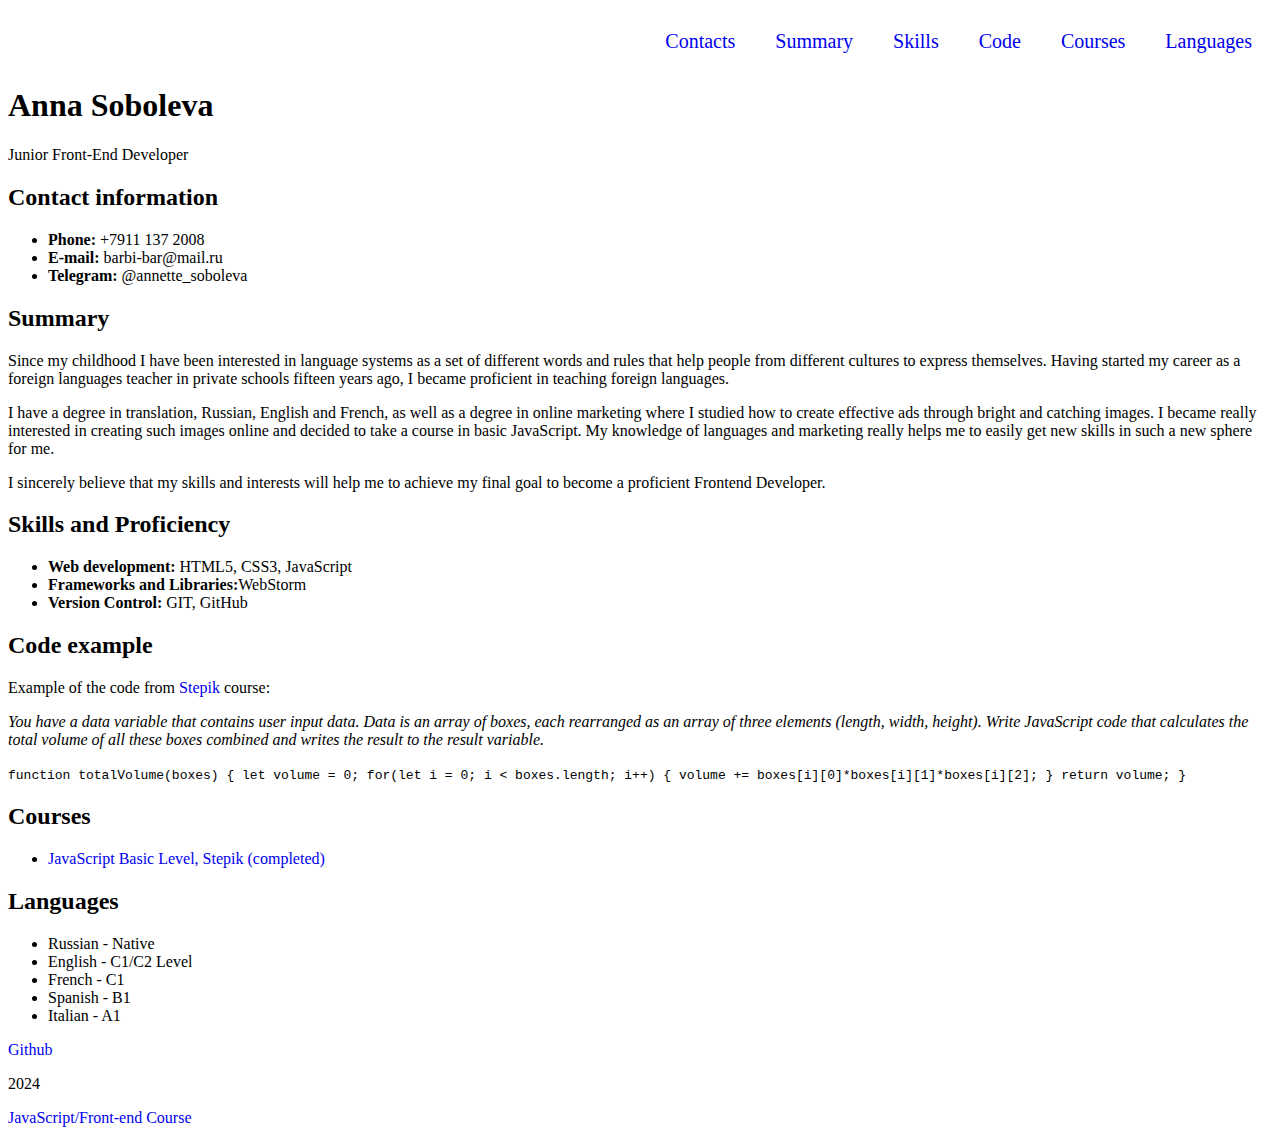
==== index.html @ e8dba631 "fix: update" ====
<!DOCTYPE html>
<html lang="en">
<head>
<meta charset="UTF-8">
    <meta content="IE=edge" http-equiv="X-UA-Compatible">
<meta name="viewport" content="width=device-width, initial-scale=1.0">
    <link rel="icon" href="assets/favicon.ico" />
    <link rel="preconnect" href="https://fonts.googleapis.com">
    <link rel="preconnect" href="https://fonts.gstatic.com" crossorigin>
    <link href="https://fonts.googleapis.com/css2?family=Poppins:ital,wght@0,100;0,200;0,300;0,400;0,500;0,600;0,700;0,800;0,900;1,100;1,200;1,300;1,400;1,500;1,600;1,700;1,800;1,900&display=swap" rel="stylesheet">
<title>Anna Soboleva</title>
    <link rel="stylesheet" href="style.css">
</head>
<body>
<header class="header">
        <div class="container">
        <nav class="nav">
            <ul class="nav-list">
                <li class="nav-item"><a href="#contacts" class="nav-link">Contacts</a></li>
                <li class="nav-item"><a href="#summary" class="nav-link">Summary</a></li>
                <li class="nav-item"><a href="#skills" class="nav-link">Skills</a></li>
                <li class="nav-item"><a href="#code" class="nav-link">Code</a></li>
                <li class="nav-item"><a href="#courses" class="nav-link">Courses</a></li>
                <li class="nav-item"><a href="#languages" class="nav-link">Languages</a></li>
            </ul>
        </nav>
        </div>
    </header>
<main>
    <div class="container">
        <section class="section" id="profile">
        <h1 class="section-title">Anna Soboleva</h1>
        <p class="job">Junior Front-End Developer</p>
        </section>
    <section class="section" id="contacts">
        <h2 class="section-title">Contact information</h2>
        <ul>
        <li class="sections"><b>Phone:</b> +7911 137 2008</li>
        <li class="sections"><b>E-mail:</b> barbi-bar@mail.ru</li>
        <li class="sections"><b>Telegram:</b> @annette_soboleva</li>
        </ul>
    </section>
    <section class="section" id="summary">
        <h2 class="section-title">Summary</h2>
        <p>Since my childhood I have been interested in language systems as a set of different words and rules that help people from different cultures to express themselves. Having started my career as a foreign languages teacher in private schools fifteen years ago, I became proficient in teaching foreign languages.</p>
        <p>I have a degree in translation, Russian, English and French, as well as a degree in online marketing where I studied how to create effective ads through bright and catching images. I became really interested in creating such images online and decided to take a course in basic JavaScript. My knowledge of languages and marketing really helps me to easily get new skills in such a new sphere for me.</p>
        <p>I sincerely believe that my skills and interests will help me to achieve my final goal to become a proficient Frontend Developer.</p>
    </section>
    <section class="section" id="skills">
        <h2 class="section-title">Skills and Proficiency</h2>
        <ul>
        <li class="sections"><b>Web development:</b> HTML5, CSS3, JavaScript</li>
        <li class="sections"><b>Frameworks and Libraries:</b>WebStorm</li>
        <li class="sections"><b>Version Control:</b> GIT, GitHub</li>
        </ul>
    </section>
    <section class="section" id="code">
        <h2 class="section-title">Code example</h2>
        <p>Example of the code from <a class="link" href="https://stepik.org/catalog">Stepik</a> course:</p>
        <p><i>You have a data variable that contains user input data. Data is an array of boxes, each rearranged as an array of three elements (length, width, height).
        Write JavaScript code that calculates the total volume of all these boxes combined and writes the result to the result variable.</i></p>
        <code>
            function totalVolume(boxes) {
            let volume = 0;
            for(let i = 0; i < boxes.length; i++) {
            volume += boxes[i][0]*boxes[i][1]*boxes[i][2]; }
            return volume; }
        </code>
    </section>
    <section class="section" id="courses">
        <h2 class="section-title">Courses</h2>
        <ul>
            <li class="sections">
                <a href="https://stepik.org/certificate/b7e472e0ac9bdf33347067282404cf47ea9c41db.pdf">JavaScript Basic Level, Stepik (completed)</a>
            </li>
        </ul>
    </section>
    <section class="section" id="languages">
        <h2 class="section-title">Languages</h2>
        <ul>
            <li class="sections">Russian - Native</li>
            <li class="sections">English - C1/C2 Level</li>
            <li class="sections">French - C1</li>
            <li class="sections">Spanish - B1</li>
            <li class="sections">Italian - A1</li>
        </ul>
    </section>
    </div>
</main>
<footer>
    <div class="container">
                <a class="link" href="https://github.com/JSBelka">Github</a>
                <p class="link">2024</p>
        <a class="link" href="https://rs.school/courses/javascript-ru">JavaScript/Front-end Course</a>
    </div>
</footer>
</body>
</html>
---- style.css ----
.body {
    font-family: "Poppins", sans-serif;
    min-height: 100vh;
    font-size: 15px;
    font-weight: 400;
    line-height: 1.5;
    color: #4d2323;
    margin: 0;
    padding: 0;
    display: flex;
    flex-direction: column;
    justify-content: space-between;
}
.container {
    max-width: 1440px;
    margin: 0 auto;
}
* {
    box-sizing: border-box;
}

.nav-list {
    display: flex;
    justify-content: flex-end;
    align-items: center;
    list-style: none;
}
.nav-link {
    padding: 0 20px;
    line-height: 50px;
    transition: 0.3s;
}
a {
    text-decoration: none;
}
.nav-item {
    font-size: 20px;
}
html {
    scroll-behavior: smooth;
}
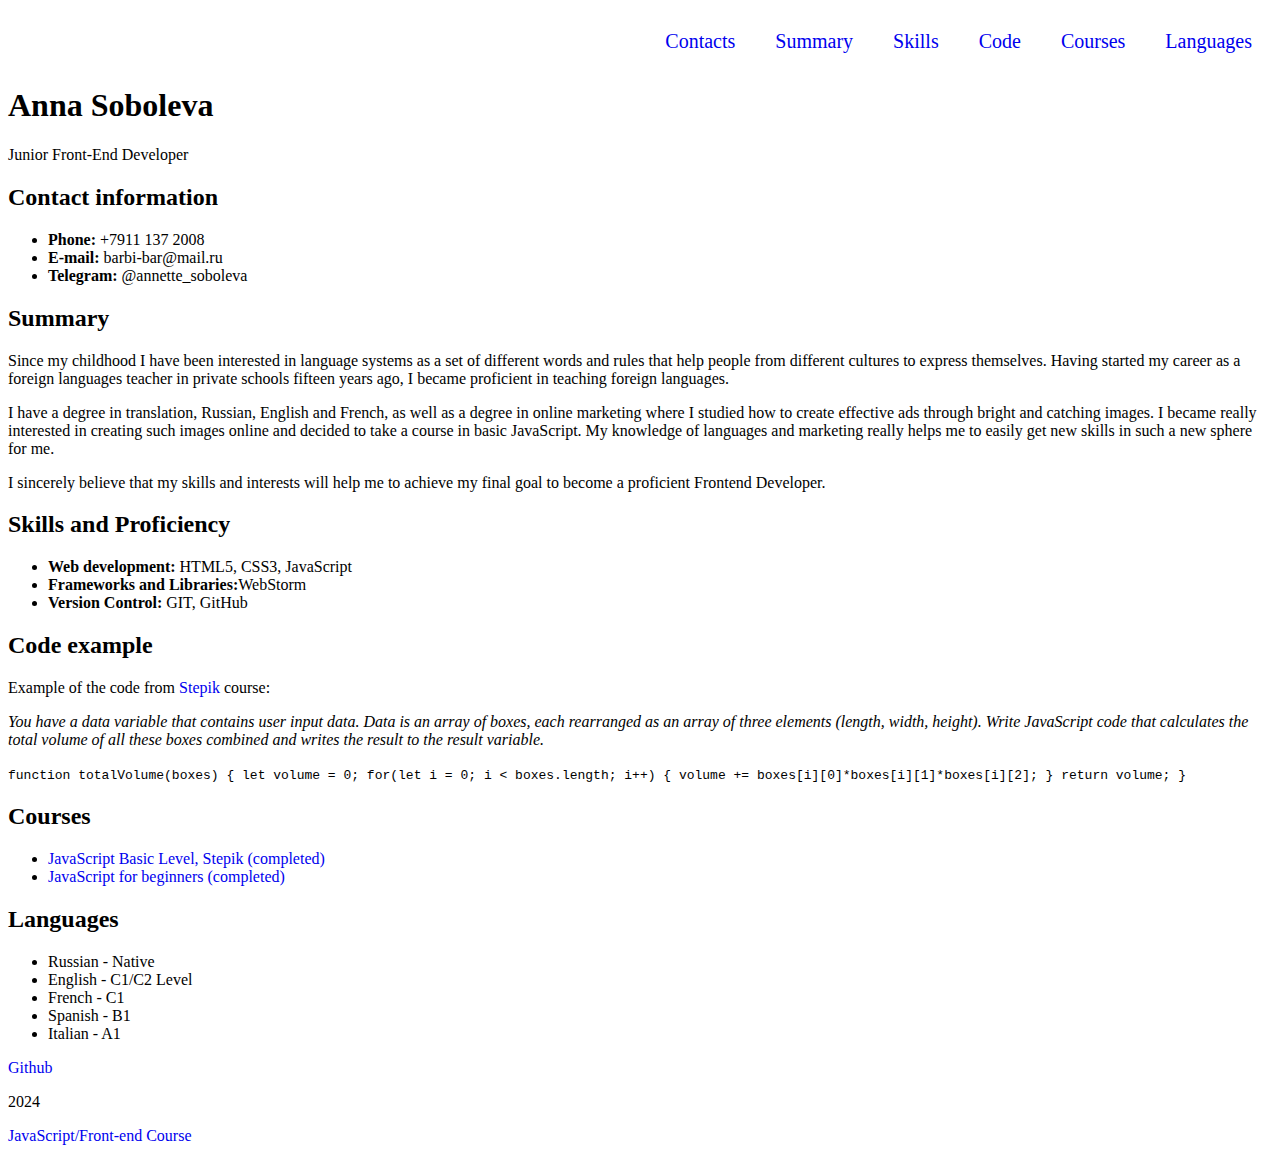
==== commit 8f3541ff: "fix: update" ====
--- a/index.html
+++ b/index.html
@@ -26,6 +26,7 @@
         </nav>
         </div>
     </header>
+
 <main>
     <div class="container">
         <section class="section" id="profile">
@@ -35,9 +36,9 @@
     <section class="section" id="contacts">
         <h2 class="section-title">Contact information</h2>
         <ul>
-        <li class="sections"><b>Phone:</b> +7911 137 2008</li>
-        <li class="sections"><b>E-mail:</b> barbi-bar@mail.ru</li>
-        <li class="sections"><b>Telegram:</b> @annette_soboleva</li>
+        <li><b>Phone:</b> +7911 137 2008</li>
+        <li><b>E-mail:</b> barbi-bar@mail.ru</li>
+        <li><b>Telegram:</b> @annette_soboleva</li>
         </ul>
     </section>
     <section class="section" id="summary">
@@ -49,9 +50,9 @@
     <section class="section" id="skills">
         <h2 class="section-title">Skills and Proficiency</h2>
         <ul>
-        <li class="sections"><b>Web development:</b> HTML5, CSS3, JavaScript</li>
-        <li class="sections"><b>Frameworks and Libraries:</b>WebStorm</li>
-        <li class="sections"><b>Version Control:</b> GIT, GitHub</li>
+        <li><b>Web development:</b> HTML5, CSS3, JavaScript</li>
+        <li><b>Frameworks and Libraries:</b>WebStorm</li>
+        <li><b>Version Control:</b> GIT, GitHub</li>
         </ul>
     </section>
     <section class="section" id="code">
@@ -70,23 +71,27 @@
     <section class="section" id="courses">
         <h2 class="section-title">Courses</h2>
         <ul>
-            <li class="sections">
-                <a href="https://stepik.org/certificate/b7e472e0ac9bdf33347067282404cf47ea9c41db.pdf">JavaScript Basic Level, Stepik (completed)</a>
+            <li>
+                <a class="link" href="https://stepik.org/certificate/b7e472e0ac9bdf33347067282404cf47ea9c41db.pdf">JavaScript Basic Level, Stepik (completed)</a>
+            </li>
+            <li>
+                <a class="link" href="https://stepik.org/certificate/6a357294041668e39c535739e636475e498c36cb.pdf">JavaScript for beginners (completed)</a>
             </li>
         </ul>
     </section>
     <section class="section" id="languages">
         <h2 class="section-title">Languages</h2>
         <ul>
-            <li class="sections">Russian - Native</li>
-            <li class="sections">English - C1/C2 Level</li>
-            <li class="sections">French - C1</li>
-            <li class="sections">Spanish - B1</li>
-            <li class="sections">Italian - A1</li>
+            <li>Russian - Native</li>
+            <li>English - C1/C2 Level</li>
+            <li>French - C1</li>
+            <li>Spanish - B1</li>
+            <li>Italian - A1</li>
         </ul>
     </section>
     </div>
 </main>
+
 <footer>
     <div class="container">
                 <a class="link" href="https://github.com/JSBelka">Github</a>
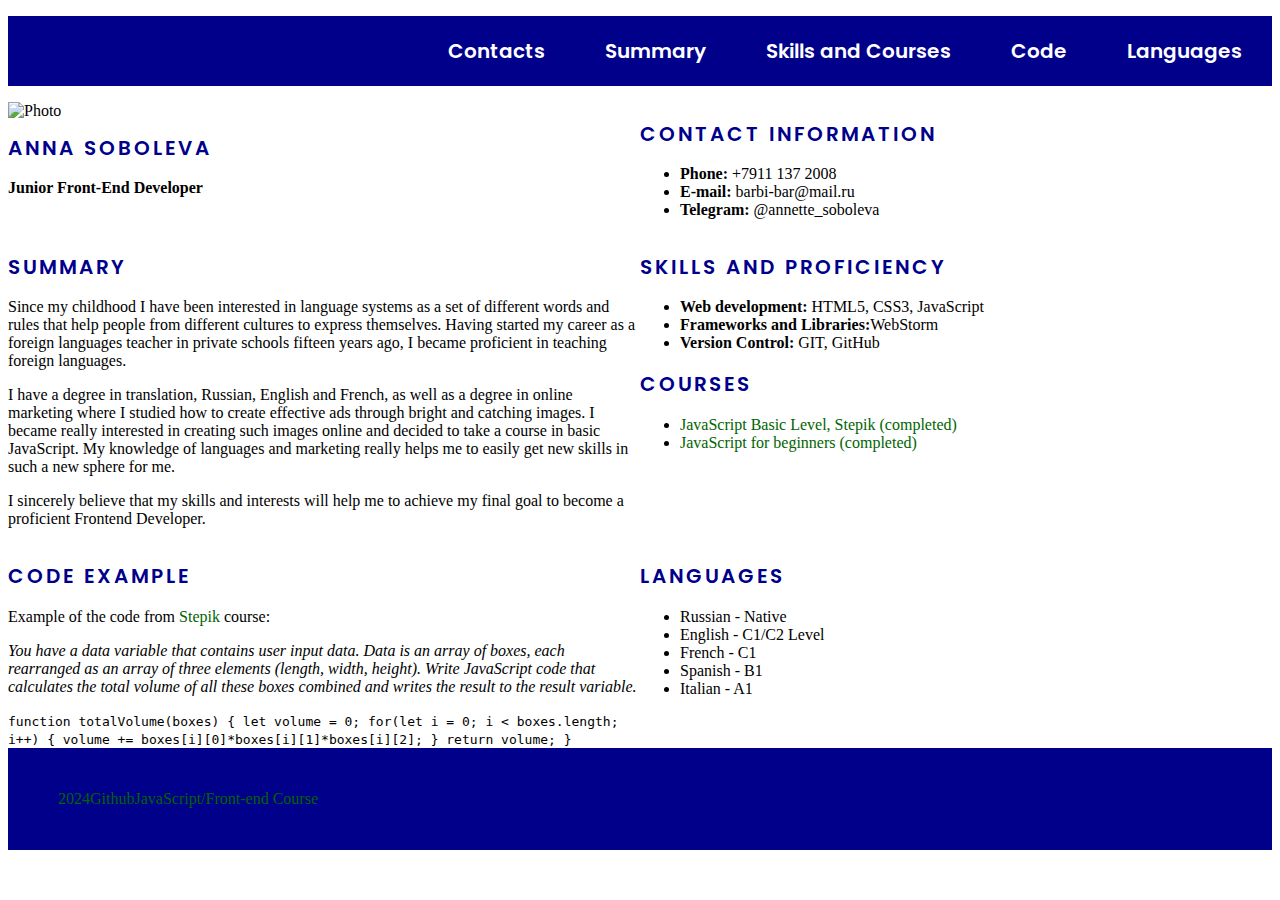
==== commit 2ee796aa: "fix: update" ====
--- a/index.html
+++ b/index.html
@@ -13,14 +13,13 @@
 </head>
 <body>
 <header class="header">
-        <div class="container">
+        <div class="container nav-container">
         <nav class="nav">
             <ul class="nav-list">
                 <li class="nav-item"><a href="#contacts" class="nav-link">Contacts</a></li>
                 <li class="nav-item"><a href="#summary" class="nav-link">Summary</a></li>
-                <li class="nav-item"><a href="#skills" class="nav-link">Skills</a></li>
+                <li class="nav-item"><a href="#skills" class="nav-link">Skills and Courses</a></li>
                 <li class="nav-item"><a href="#code" class="nav-link">Code</a></li>
-                <li class="nav-item"><a href="#courses" class="nav-link">Courses</a></li>
                 <li class="nav-item"><a href="#languages" class="nav-link">Languages</a></li>
             </ul>
         </nav>
@@ -28,11 +27,13 @@
     </header>
 
 <main>
-    <div class="container">
+    <div class="container main-container">
         <section class="section" id="profile">
-        <h1 class="section-title">Anna Soboleva</h1>
-        <p class="job">Junior Front-End Developer</p>
+            <img src="./assets/photo.jpg" alt="Photo" width="200" height="240" />
+            <h1 class="section-title">Anna Soboleva</h1>
+            <p class="job"><b>Junior Front-End Developer</b></p>
         </section>
+
     <section class="section" id="contacts">
         <h2 class="section-title">Contact information</h2>
         <ul>
@@ -41,12 +42,14 @@
         <li><b>Telegram:</b> @annette_soboleva</li>
         </ul>
     </section>
+
     <section class="section" id="summary">
         <h2 class="section-title">Summary</h2>
         <p>Since my childhood I have been interested in language systems as a set of different words and rules that help people from different cultures to express themselves. Having started my career as a foreign languages teacher in private schools fifteen years ago, I became proficient in teaching foreign languages.</p>
         <p>I have a degree in translation, Russian, English and French, as well as a degree in online marketing where I studied how to create effective ads through bright and catching images. I became really interested in creating such images online and decided to take a course in basic JavaScript. My knowledge of languages and marketing really helps me to easily get new skills in such a new sphere for me.</p>
         <p>I sincerely believe that my skills and interests will help me to achieve my final goal to become a proficient Frontend Developer.</p>
     </section>
+
     <section class="section" id="skills">
         <h2 class="section-title">Skills and Proficiency</h2>
         <ul>
@@ -54,7 +57,18 @@
         <li><b>Frameworks and Libraries:</b>WebStorm</li>
         <li><b>Version Control:</b> GIT, GitHub</li>
         </ul>
+
+        <h2 class="section-title">Courses</h2>
+        <ul>
+            <li>
+                <a class="link" href="https://stepik.org/certificate/b7e472e0ac9bdf33347067282404cf47ea9c41db.pdf">JavaScript Basic Level, Stepik (completed)</a>
+            </li>
+            <li>
+                <a class="link" href="https://stepik.org/certificate/6a357294041668e39c535739e636475e498c36cb.pdf">JavaScript for beginners (completed)</a>
+            </li>
+        </ul>
     </section>
+
     <section class="section" id="code">
         <h2 class="section-title">Code example</h2>
         <p>Example of the code from <a class="link" href="https://stepik.org/catalog">Stepik</a> course:</p>
@@ -68,17 +82,7 @@
             return volume; }
         </code>
     </section>
-    <section class="section" id="courses">
-        <h2 class="section-title">Courses</h2>
-        <ul>
-            <li>
-                <a class="link" href="https://stepik.org/certificate/b7e472e0ac9bdf33347067282404cf47ea9c41db.pdf">JavaScript Basic Level, Stepik (completed)</a>
-            </li>
-            <li>
-                <a class="link" href="https://stepik.org/certificate/6a357294041668e39c535739e636475e498c36cb.pdf">JavaScript for beginners (completed)</a>
-            </li>
-        </ul>
-    </section>
+
     <section class="section" id="languages">
         <h2 class="section-title">Languages</h2>
         <ul>
@@ -93,10 +97,12 @@
 </main>
 
 <footer>
-    <div class="container">
-                <a class="link" href="https://github.com/JSBelka">Github</a>
-                <p class="link">2024</p>
-        <a class="link" href="https://rs.school/courses/javascript-ru">JavaScript/Front-end Course</a>
+    <div class="container footer-container">
+        <ul class="footer-list">
+            <p class="link">2024</p></li>
+            <li><a class="link" href="https://github.com/JSBelka">Github</a></li>
+            <li><a class="link" href="https://rs.school/courses/javascript-ru">JavaScript/Front-end Course</a></li>
+        </ul>
     </div>
 </footer>
 </body>
--- a/style.css
+++ b/style.css
@@ -1,9 +1,15 @@
+* {
+    box-sizing: border-box;
+}
+html {
+    scroll-behavior: smooth;
+}
 .body {
     font-family: "Poppins", sans-serif;
-    min-height: 100vh;
-    font-size: 15px;
+    min-height: 100px;
+    font-size: 17px;
     font-weight: 400;
-    line-height: 1.5;
+    line-height: 2px;
     color: #4d2323;
     margin: 0;
     padding: 0;
@@ -15,10 +21,14 @@
     max-width: 1440px;
     margin: 0 auto;
 }
-* {
-    box-sizing: border-box;
+.main-container {
+    display: flex;
+    flex-wrap: wrap;
 }
 
+.nav-container {
+    background-color: darkblue;
+}
 .nav-list {
     display: flex;
     justify-content: flex-end;
@@ -29,13 +39,60 @@
     padding: 0 20px;
     line-height: 50px;
     transition: 0.3s;
+    color:#fff;
+}
+.nav-item {
+    font-family: "Poppins", sans-serif;
+    font-weight:600;
+    font-size:20px;
+    color:#fff;
+    text-decoration:none;
+    text-align:center;
+    display:inline-block;
+    padding:10px;
+}
+
+.section-title {
+    font-family: "Poppins", sans-serif;
+    font-size: 20px;
+    font-weight: 600;
+    text-transform: uppercase;
+    letter-spacing: 3px;
+    color: darkblue;
+}
+.section {
+    width: 50%;
+}
+@media (max-width: 768px) {
+    .section {
+        width: 100%;
+    }
+}
+
+
+
+.link {
+    text-decoration: none;
+    color: darkgreen;
+    transition: color 0.5s;
+}
+.link:hover {
+    color: yellowgreen;
 }
 a {
     text-decoration: none;
 }
-.nav-item {
-    font-size: 20px;
+
+.footer-container {
+    display: flex;
+    flex-wrap: wrap;
+    background-color: darkblue;
+    padding: 10px;
 }
-html {
-    scroll-behavior: smooth;
-}
+
+.footer-list {
+    display: flex;
+    justify-content: flex-end;
+    align-items: center;
+    list-style: none;
+}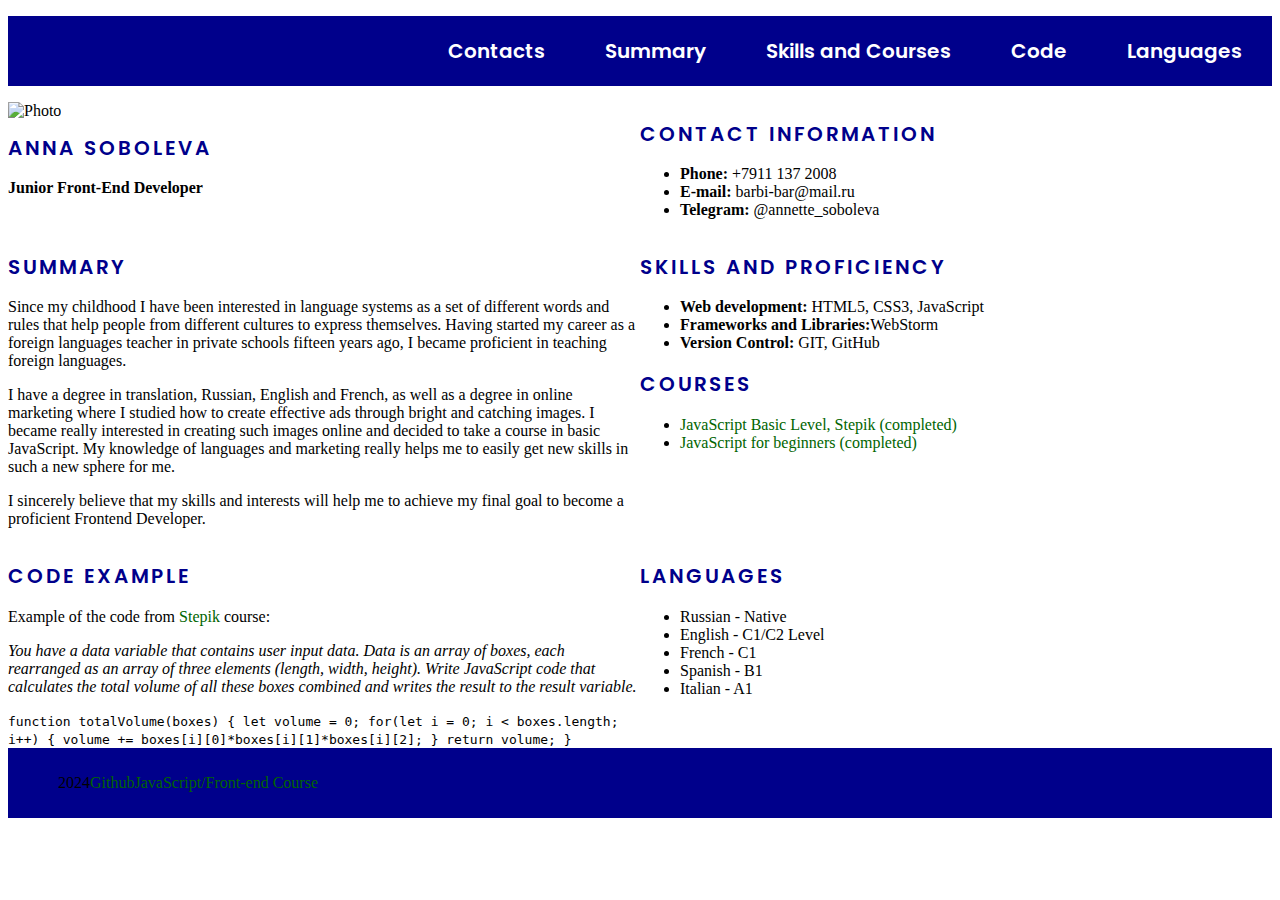
==== commit 373b5ec3: "fix: update" ====
--- a/index.html
+++ b/index.html
@@ -99,9 +99,9 @@
 <footer>
     <div class="container footer-container">
         <ul class="footer-list">
-            <p class="link">2024</p></li>
-            <li><a class="link" href="https://github.com/JSBelka">Github</a></li>
-            <li><a class="link" href="https://rs.school/courses/javascript-ru">JavaScript/Front-end Course</a></li>
+            <li class="footer-item">2024</li>
+            <li class="footer-item"><a class="link" href="https://github.com/JSBelka">Github</a></li>
+            <li class="footer-item"><a class="link" href="https://rs.school/courses/javascript-ru">JavaScript/Front-end Course</a></li>
         </ul>
     </div>
 </footer>
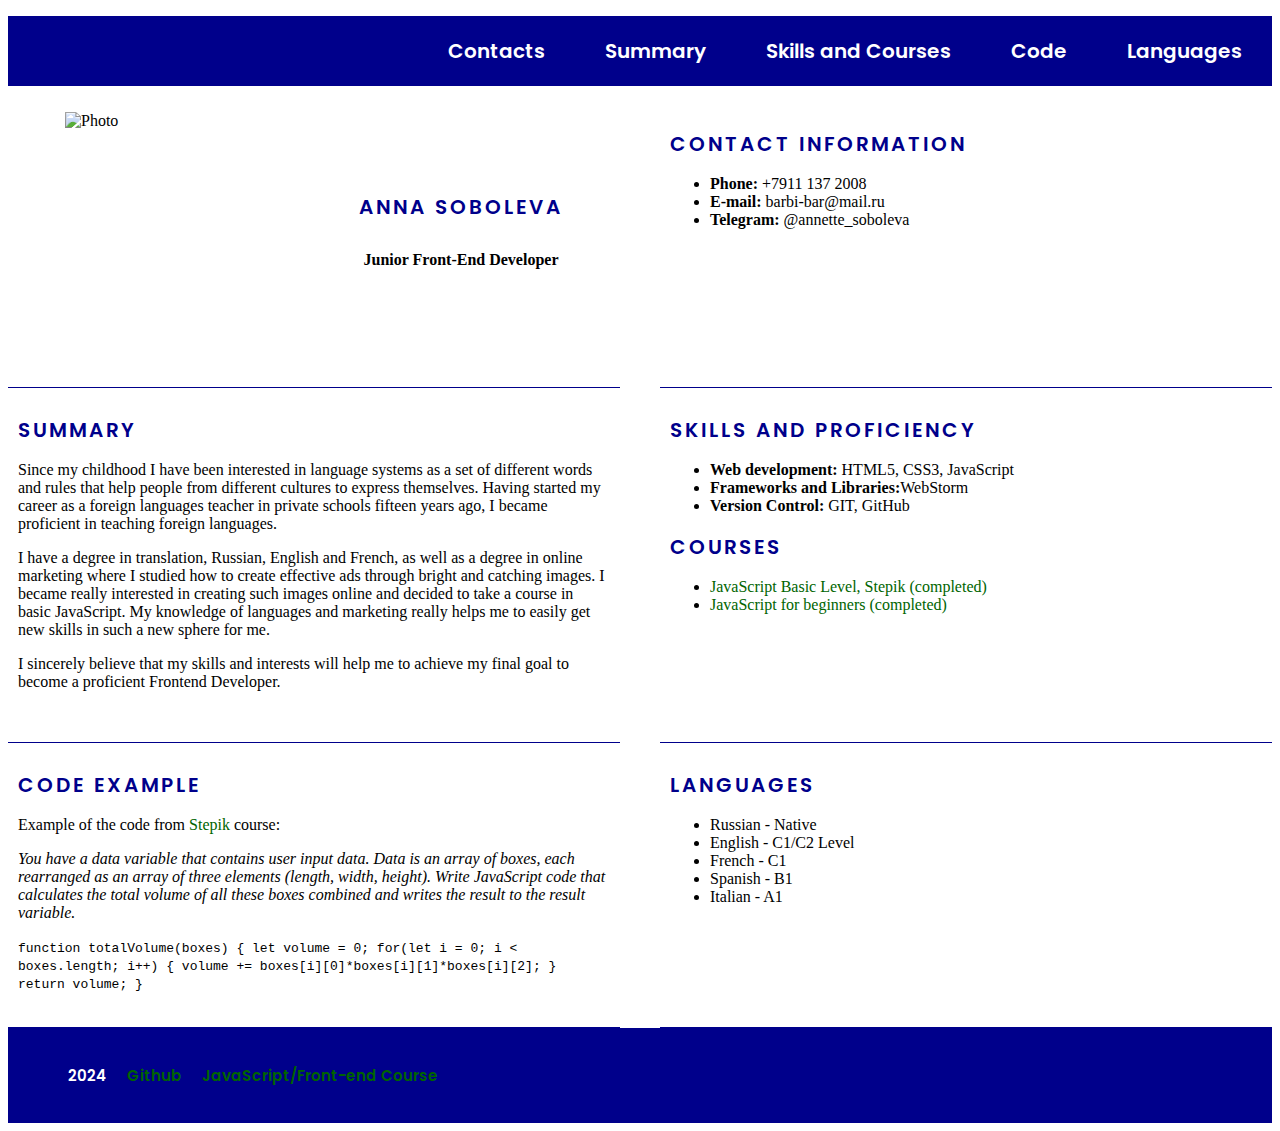
==== commit 0ca49eb9: "fix: update" ====
--- a/index.html
+++ b/index.html
@@ -1,16 +1,15 @@
 <!DOCTYPE html>
 <html lang="en">
+
 <head>
 <meta charset="UTF-8">
-    <meta content="IE=edge" http-equiv="X-UA-Compatible">
 <meta name="viewport" content="width=device-width, initial-scale=1.0">
     <link rel="icon" href="assets/favicon.ico" />
-    <link rel="preconnect" href="https://fonts.googleapis.com">
-    <link rel="preconnect" href="https://fonts.gstatic.com" crossorigin>
-    <link href="https://fonts.googleapis.com/css2?family=Poppins:ital,wght@0,100;0,200;0,300;0,400;0,500;0,600;0,700;0,800;0,900;1,100;1,200;1,300;1,400;1,500;1,600;1,700;1,800;1,900&display=swap" rel="stylesheet">
-<title>Anna Soboleva</title>
+    <link href="https://fonts.googleapis.com/css2?family=Poppins:300,400" rel="stylesheet">
     <link rel="stylesheet" href="style.css">
+    <title>Anna Soboleva</title>
 </head>
+
 <body>
 <header class="header">
         <div class="container nav-container">
@@ -26,12 +25,14 @@
         </div>
     </header>
 
-<main>
+<main class="main">
     <div class="container main-container">
-        <section class="section" id="profile">
+        <section class="section section-profile" id="profile">
             <img src="./assets/photo.jpg" alt="Photo" width="200" height="240" />
+            <div class="section-profile-name">
             <h1 class="section-title">Anna Soboleva</h1>
             <p class="job"><b>Junior Front-End Developer</b></p>
+            </div>
         </section>
 
     <section class="section" id="contacts">
--- a/style.css
+++ b/style.css
@@ -17,15 +17,20 @@
     flex-direction: column;
     justify-content: space-between;
 }
+.main {
+    margin-bottom: auto;
+}
+
+.main-container {
+    display: flex;
+    flex-wrap: wrap;
+    justify-content: space-between;
+}
 .container {
     max-width: 1440px;
     margin: 0 auto;
+    min-height: 50px;
 }
-.main-container {
-    display: flex;
-    flex-wrap: wrap;
-}
-
 .nav-container {
     background-color: darkblue;
 }
@@ -52,6 +57,19 @@
     padding:10px;
 }
 
+.section-profile {
+    display: flex;
+    justify-content: space-around;
+    width: 100%;
+    padding: 40px 30px 35px;
+    border-bottom: 3px solid darkblue;
+}
+.section-profile-name {
+    display: flex;
+    flex-direction: column;
+    justify-content: center;
+    text-align: center;
+}
 .section-title {
     font-family: "Poppins", sans-serif;
     font-size: 20px;
@@ -61,14 +79,21 @@
     color: darkblue;
 }
 .section {
-    width: 50%;
+    width: calc(50% - 20px);
+    padding: 10px;
+    padding-bottom: 35px;
+    border-bottom: 1px solid darkblue;
 }
 @media (max-width: 768px) {
     .section {
         width: 100%;
     }
 }
-
+@media (max-width: 768px) {
+    .container {
+        padding: 0 20px;
+    }
+}
 
 
 .link {
@@ -95,4 +120,14 @@
     justify-content: flex-end;
     align-items: center;
     list-style: none;
+}
+.footer-item {
+    font-family: "Poppins", sans-serif;
+    font-weight:600;
+    font-size:15px;
+    color:#fff;
+    text-decoration:none;
+    text-align:center;
+    display:inline-block;
+    padding:10px;
 }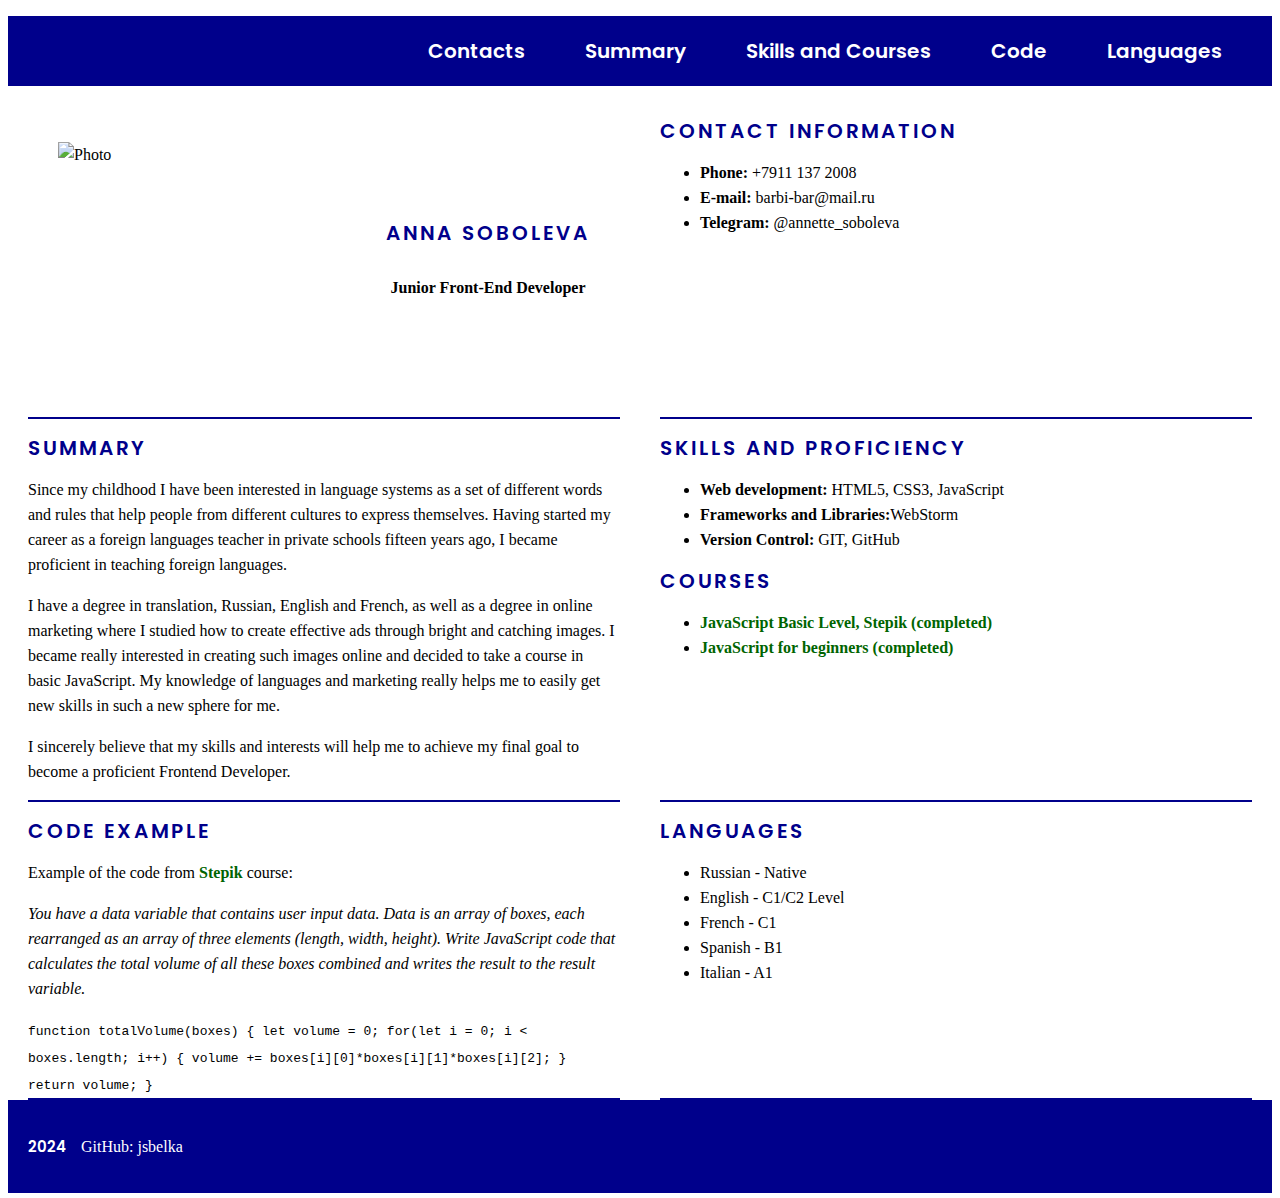
==== commit b410b9e4: "fix: update" ====
--- a/index.html
+++ b/index.html
@@ -99,11 +99,11 @@
 
 <footer>
     <div class="container footer-container">
-        <ul class="footer-list">
-            <li class="footer-item">2024</li>
-            <li class="footer-item"><a class="link" href="https://github.com/JSBelka">Github</a></li>
-            <li class="footer-item"><a class="link" href="https://rs.school/courses/javascript-ru">JavaScript/Front-end Course</a></li>
-        </ul>
+        <div>
+            <p class="footer-item">2024</p>
+        <a class="link-footer" href="https://github.com/JSBelka">GitHub: jsbelka</a>
+        </div>
+            <a class="logo" href="https://rs.school/courses/javascript-ru"></a>
     </div>
 </footer>
 </body>
--- a/style.css
+++ b/style.css
@@ -10,7 +10,6 @@
     font-size: 17px;
     font-weight: 400;
     line-height: 2px;
-    color: #4d2323;
     margin: 0;
     padding: 0;
     display: flex;
@@ -46,6 +45,9 @@
     transition: 0.3s;
     color:#fff;
 }
+.nav-link:hover {
+    color: yellowgreen;
+}
 .nav-item {
     font-family: "Poppins", sans-serif;
     font-weight:600;
@@ -59,7 +61,7 @@
 
 .section-profile {
     display: flex;
-    justify-content: space-around;
+    justify-content: space-between;
     width: 100%;
     padding: 40px 30px 35px;
     border-bottom: 3px solid darkblue;
@@ -80,16 +82,10 @@
 }
 .section {
     width: calc(50% - 20px);
-    padding: 10px;
-    padding-bottom: 35px;
-    border-bottom: 1px solid darkblue;
+    line-height: 25px;
+    border-bottom: 2px solid darkblue;
 }
-@media (max-width: 768px) {
-    .section {
-        width: 100%;
-    }
-}
-@media (max-width: 768px) {
+@media (max-width: 1440px) {
     .container {
         padding: 0 20px;
     }
@@ -98,6 +94,7 @@
 
 .link {
     text-decoration: none;
+    font-weight: 600;
     color: darkgreen;
     transition: color 0.5s;
 }
@@ -107,10 +104,19 @@
 a {
     text-decoration: none;
 }
+.link-footer {
+    text-decoration: none;
+    color: #fff;
+    transition: color 0.5s;
+}
+.link-footer:hover {
+    color: yellowgreen;
+}
 
 .footer-container {
     display: flex;
-    flex-wrap: wrap;
+    justify-content: space-between;
+    align-items: center;
     background-color: darkblue;
     padding: 10px;
 }
@@ -130,4 +136,11 @@
     text-align:center;
     display:inline-block;
     padding:10px;
+}
+.logo {
+    width: 121px;
+    height: 45px;
+    background-image: url(./assets/rs-school-logo.svg);
+    background-size: contain;
+    background-repeat: no-repeat;
 }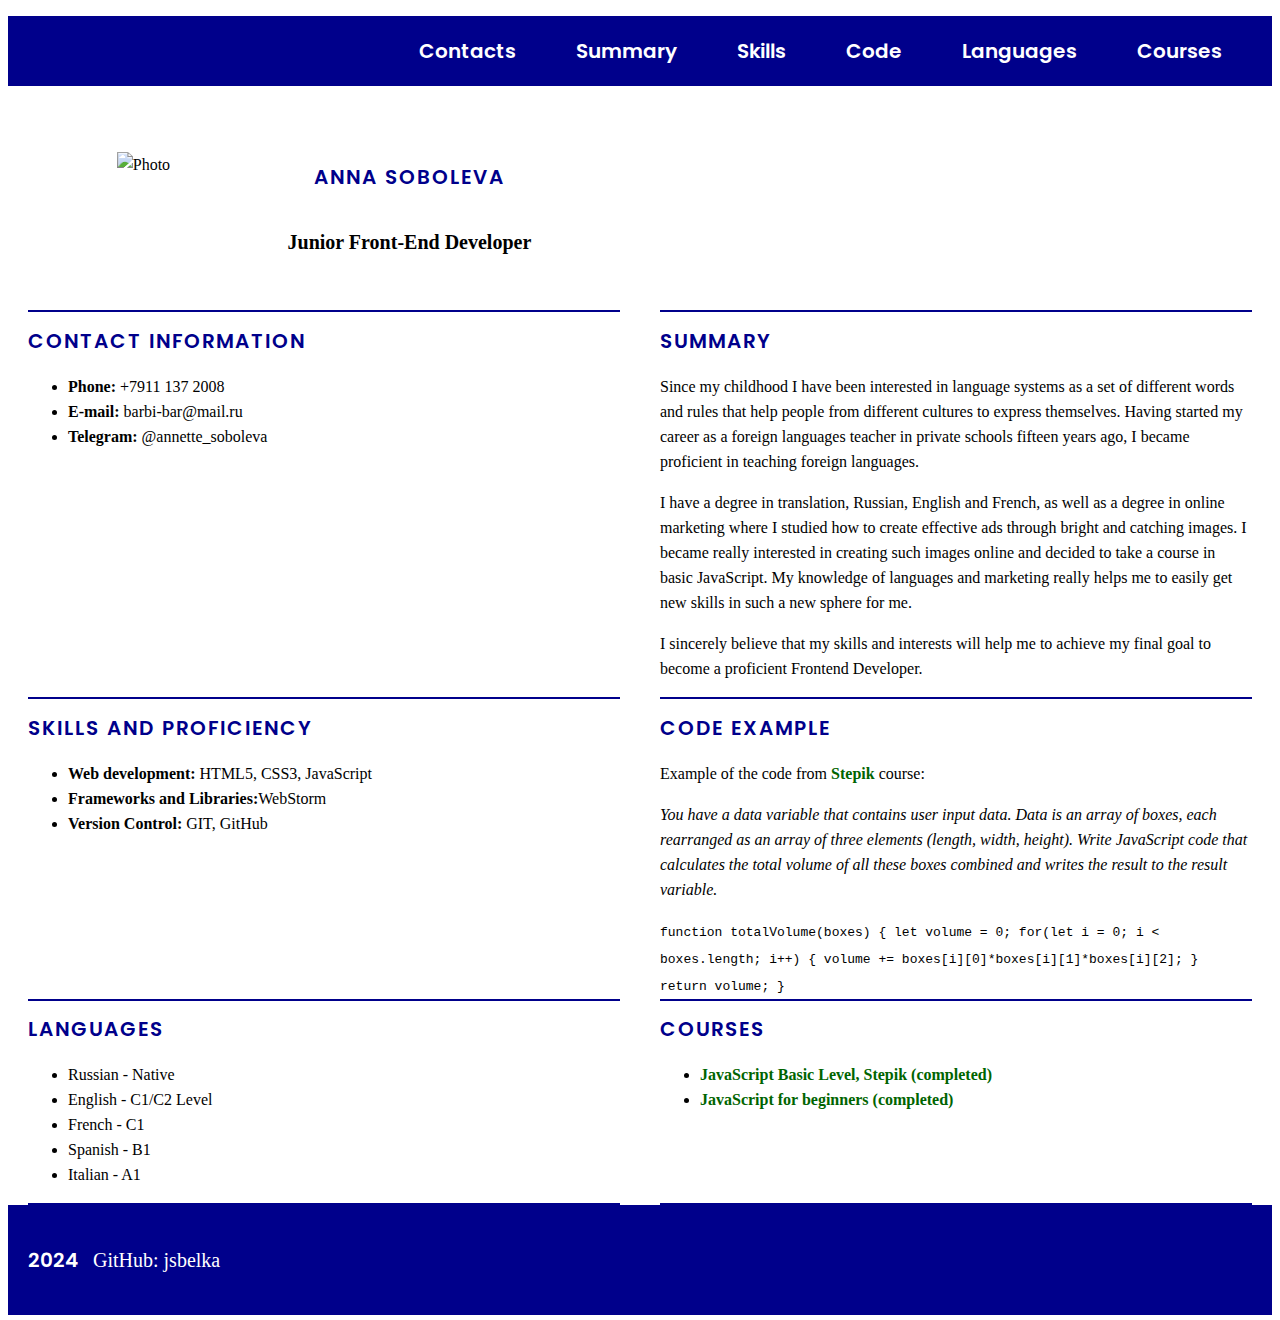
==== commit adacba85: "fix: update" ====
--- a/index.html
+++ b/index.html
@@ -17,9 +17,10 @@
             <ul class="nav-list">
                 <li class="nav-item"><a href="#contacts" class="nav-link">Contacts</a></li>
                 <li class="nav-item"><a href="#summary" class="nav-link">Summary</a></li>
-                <li class="nav-item"><a href="#skills" class="nav-link">Skills and Courses</a></li>
+                <li class="nav-item"><a href="#skills" class="nav-link">Skills</a></li>
                 <li class="nav-item"><a href="#code" class="nav-link">Code</a></li>
                 <li class="nav-item"><a href="#languages" class="nav-link">Languages</a></li>
+                <li class="nav-item"><a href="#courses" class="nav-link">Courses</a></li>
             </ul>
         </nav>
         </div>
@@ -28,11 +29,14 @@
 <main class="main">
     <div class="container main-container">
         <section class="section section-profile" id="profile">
-            <img src="./assets/photo.jpg" alt="Photo" width="200" height="240" />
+            <img src="./assets/photo.jpg" alt="Photo"/>
             <div class="section-profile-name">
             <h1 class="section-title">Anna Soboleva</h1>
             <p class="job"><b>Junior Front-End Developer</b></p>
             </div>
+        </section>
+
+        <section class="section">
         </section>
 
     <section class="section" id="contacts">
@@ -57,16 +61,6 @@
         <li><b>Web development:</b> HTML5, CSS3, JavaScript</li>
         <li><b>Frameworks and Libraries:</b>WebStorm</li>
         <li><b>Version Control:</b> GIT, GitHub</li>
-        </ul>
-
-        <h2 class="section-title">Courses</h2>
-        <ul>
-            <li>
-                <a class="link" href="https://stepik.org/certificate/b7e472e0ac9bdf33347067282404cf47ea9c41db.pdf">JavaScript Basic Level, Stepik (completed)</a>
-            </li>
-            <li>
-                <a class="link" href="https://stepik.org/certificate/6a357294041668e39c535739e636475e498c36cb.pdf">JavaScript for beginners (completed)</a>
-            </li>
         </ul>
     </section>
 
@@ -94,6 +88,18 @@
             <li>Italian - A1</li>
         </ul>
     </section>
+        <section class="section" id="courses">
+            <h2 class="section-title">Courses</h2>
+            <ul>
+                <li>
+                    <a class="link" href="https://stepik.org/certificate/b7e472e0ac9bdf33347067282404cf47ea9c41db.pdf">JavaScript Basic Level, Stepik (completed)</a>
+                </li>
+                <li>
+                    <a class="link" href="https://stepik.org/certificate/6a357294041668e39c535739e636475e498c36cb.pdf">JavaScript for beginners (completed)</a>
+                </li>
+            </ul>
+        </section>
+
     </div>
 </main>
 
--- a/style.css
+++ b/style.css
@@ -61,9 +61,9 @@
 
 .section-profile {
     display: flex;
-    justify-content: space-between;
+    justify-content: space-around;
     width: 100%;
-    padding: 40px 30px 35px;
+    padding: 50px 30px 35px;
     border-bottom: 3px solid darkblue;
 }
 .section-profile-name {
@@ -73,12 +73,17 @@
     text-align: center;
 }
 .section-title {
+    margin-bottom: 20px;
     font-family: "Poppins", sans-serif;
     font-size: 20px;
     font-weight: 600;
     text-transform: uppercase;
-    letter-spacing: 3px;
+    letter-spacing: 2px;
     color: darkblue;
+}
+
+.job {
+    font-size: 20px;
 }
 .section {
     width: calc(50% - 20px);
@@ -106,6 +111,7 @@
 }
 .link-footer {
     text-decoration: none;
+    font-size:20px;
     color: #fff;
     transition: color 0.5s;
 }
@@ -130,7 +136,7 @@
 .footer-item {
     font-family: "Poppins", sans-serif;
     font-weight:600;
-    font-size:15px;
+    font-size:20px;
     color:#fff;
     text-decoration:none;
     text-align:center;
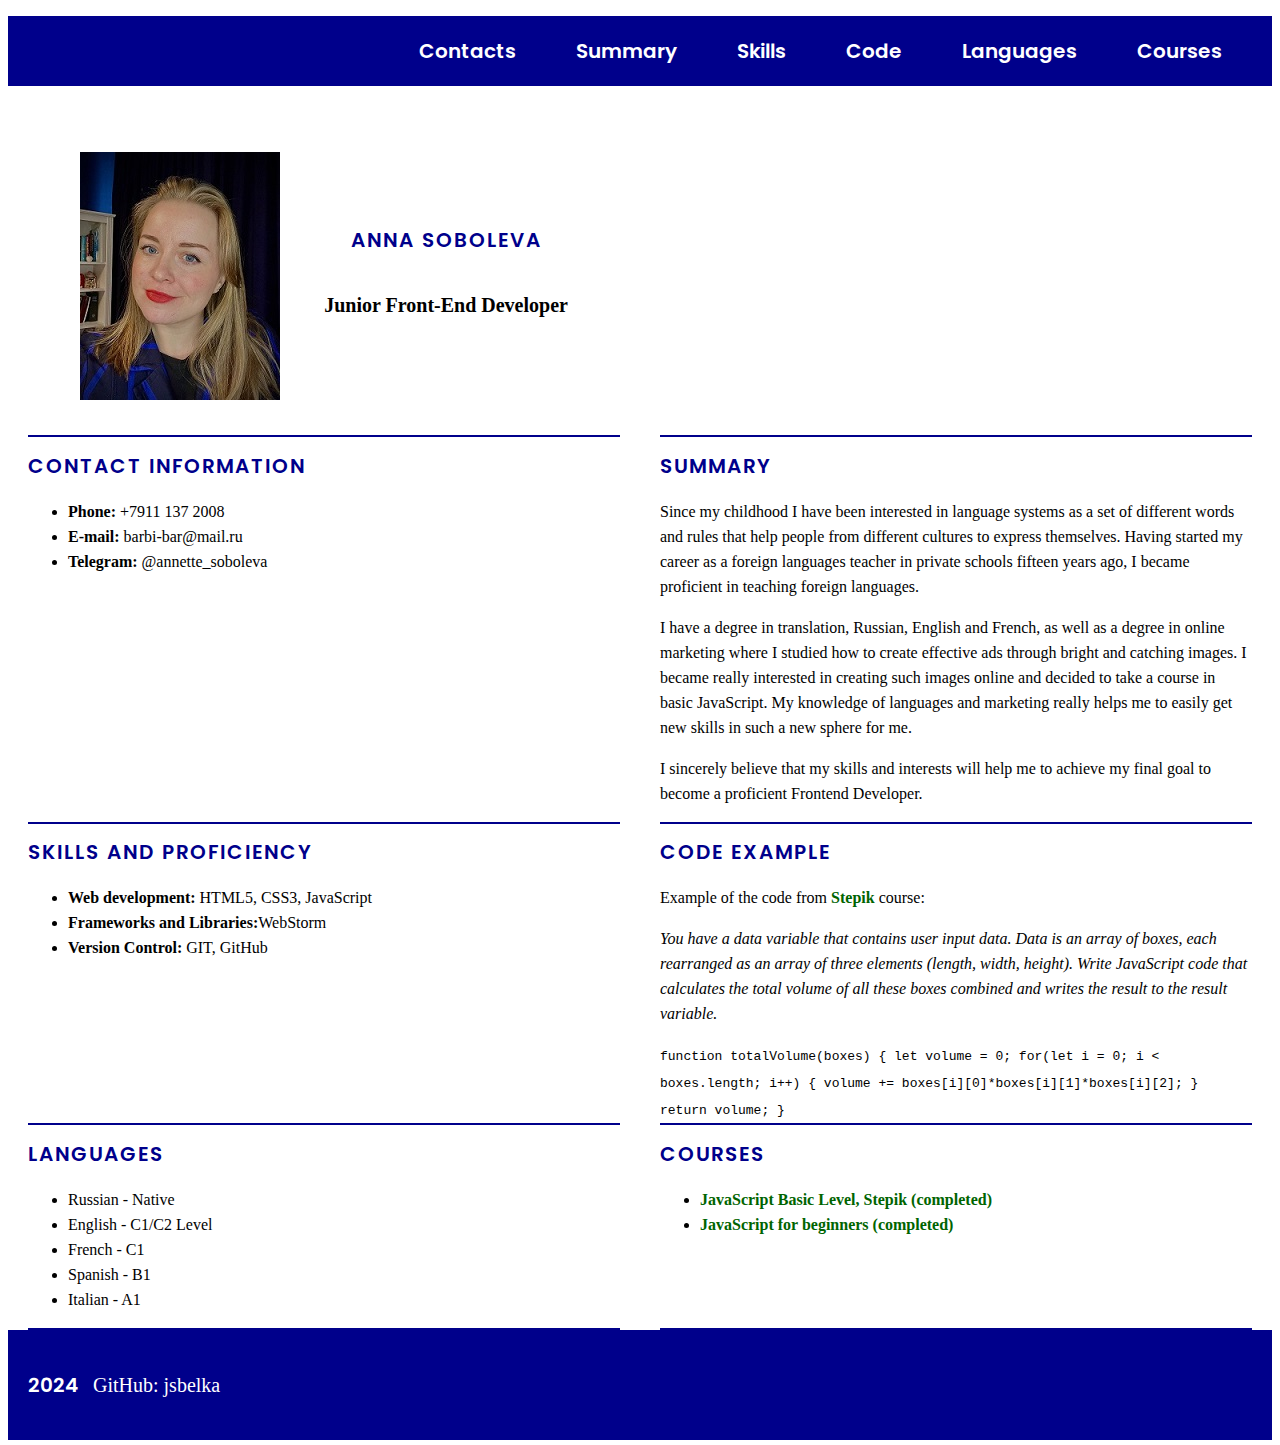
==== commit f5473b3e: "Update index.html" ====
--- a/index.html
+++ b/index.html
@@ -4,7 +4,7 @@
 <head>
 <meta charset="UTF-8">
 <meta name="viewport" content="width=device-width, initial-scale=1.0">
-    <link rel="icon" href="assets/favicon.ico" />
+    <link rel="icon" href="favicon.ico" />
     <link href="https://fonts.googleapis.com/css2?family=Poppins:300,400" rel="stylesheet">
     <link rel="stylesheet" href="style.css">
     <title>Anna Soboleva</title>
@@ -29,7 +29,7 @@
 <main class="main">
     <div class="container main-container">
         <section class="section section-profile" id="profile">
-            <img src="./assets/photo.jpg" alt="Photo"/>
+            <img src="photo.jpg" alt="Photo"/>
             <div class="section-profile-name">
             <h1 class="section-title">Anna Soboleva</h1>
             <p class="job"><b>Junior Front-End Developer</b></p>
@@ -113,4 +113,4 @@
     </div>
 </footer>
 </body>
-</html>+</html>
